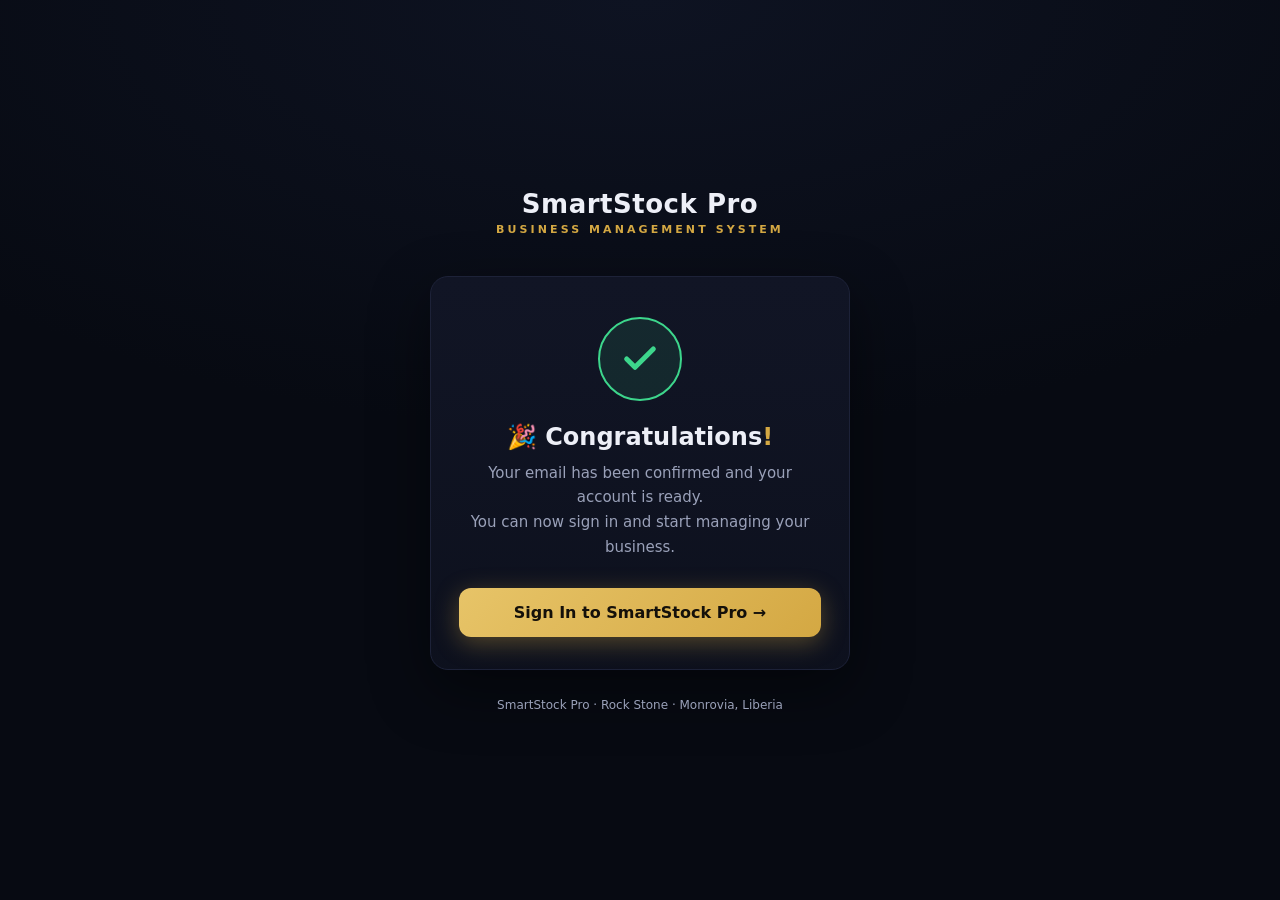
==== confirm.html @ 082626be "Add files via upload" ====
<!DOCTYPE html>
<html lang="en">
<head>
<meta charset="UTF-8">
<meta name="viewport" content="width=device-width, initial-scale=1.0, viewport-fit=cover">
<meta name="theme-color" content="#070A12">
<title>Email Confirmed — SmartStock Pro</title>
<style>
  :root {
    --bg:  #070A12;
    --bg3: #111525;
    --bg5: #1D2238;
    --g:   #D4A843;
    --t1:  #EDEFF7;
    --t2:  #9AA1B9;
    --ok:  #3DD68C;
  }
  * { box-sizing: border-box; margin: 0; padding: 0; }
  html, body {
    height: 100%;
    font-family: system-ui, -apple-system, 'Segoe UI', Roboto, sans-serif;
    background: var(--bg);
    color: var(--t1);
    -webkit-font-smoothing: antialiased;
  }
  body {
    display: flex;
    flex-direction: column;
    align-items: center;
    justify-content: center;
    padding: 24px;
    text-align: center;
    background: radial-gradient(120% 80% at 50% 0%, #0E1322 0%, var(--bg) 60%);
  }
  .brand {
    font-size: 26px;
    font-weight: 700;
    letter-spacing: 0.02em;
    margin-bottom: 4px;
  }
  .brand-sub {
    color: var(--g);
    font-size: 11px;
    font-weight: 600;
    letter-spacing: 0.28em;
    text-transform: uppercase;
    margin-bottom: 40px;
  }
  .card {
    width: 100%;
    max-width: 420px;
    background: linear-gradient(180deg, var(--bg3), rgba(17,21,37,.6));
    border: 1px solid var(--bg5);
    border-radius: 18px;
    padding: 40px 28px 32px;
    box-shadow: 0 20px 60px rgba(0,0,0,.45);
  }
  .check {
    width: 84px; height: 84px;
    margin: 0 auto 22px;
    border-radius: 50%;
    background: rgba(61,214,140,.10);
    border: 2px solid var(--ok);
    display: flex; align-items: center; justify-content: center;
    animation: pop .5s cubic-bezier(.2,1.6,.4,1) both;
  }
  .check svg { width: 40px; height: 40px; stroke: var(--ok); }
  @keyframes pop { from { transform: scale(.4); opacity: 0; } to { transform: scale(1); opacity: 1; } }
  h1 { font-size: 24px; margin-bottom: 10px; }
  h1 .gold { color: var(--g); }
  p.msg { color: var(--t2); font-size: 15px; line-height: 1.65; margin-bottom: 28px; }
  .btn {
    display: block;
    width: 100%;
    padding: 15px 18px;
    border: none;
    border-radius: 12px;
    background: linear-gradient(135deg, #E7C468, var(--g));
    color: #14100A;
    font-size: 16px;
    font-weight: 700;
    text-decoration: none;
    cursor: pointer;
    box-shadow: 0 6px 24px rgba(212,168,67,.35);
  }
  .btn:active { transform: translateY(1px); }
  .foot { margin-top: 28px; color: var(--t2); font-size: 12px; }
  @media (prefers-reduced-motion: reduce) { .check { animation: none; } }
</style>
</head>
<body>

  <div class="brand">SmartStock Pro</div>
  <div class="brand-sub">Business Management System</div>

  <div class="card">
    <div class="check" aria-hidden="true">
      <svg viewBox="0 0 24 24" fill="none" stroke-width="3" stroke-linecap="round" stroke-linejoin="round">
        <polyline points="20 6 9 17 4 12"></polyline>
      </svg>
    </div>
    <h1>🎉 Congratulations<span class="gold">!</span></h1>
    <p class="msg">
      Your email has been confirmed and your account is ready.<br>
      You can now sign in and start managing your business.
    </p>
    <a class="btn" href="index.html">Sign In to SmartStock Pro →</a>
  </div>

  <div class="foot">SmartStock Pro · Rock Stone · Monrovia, Liberia</div>

</body>
</html>
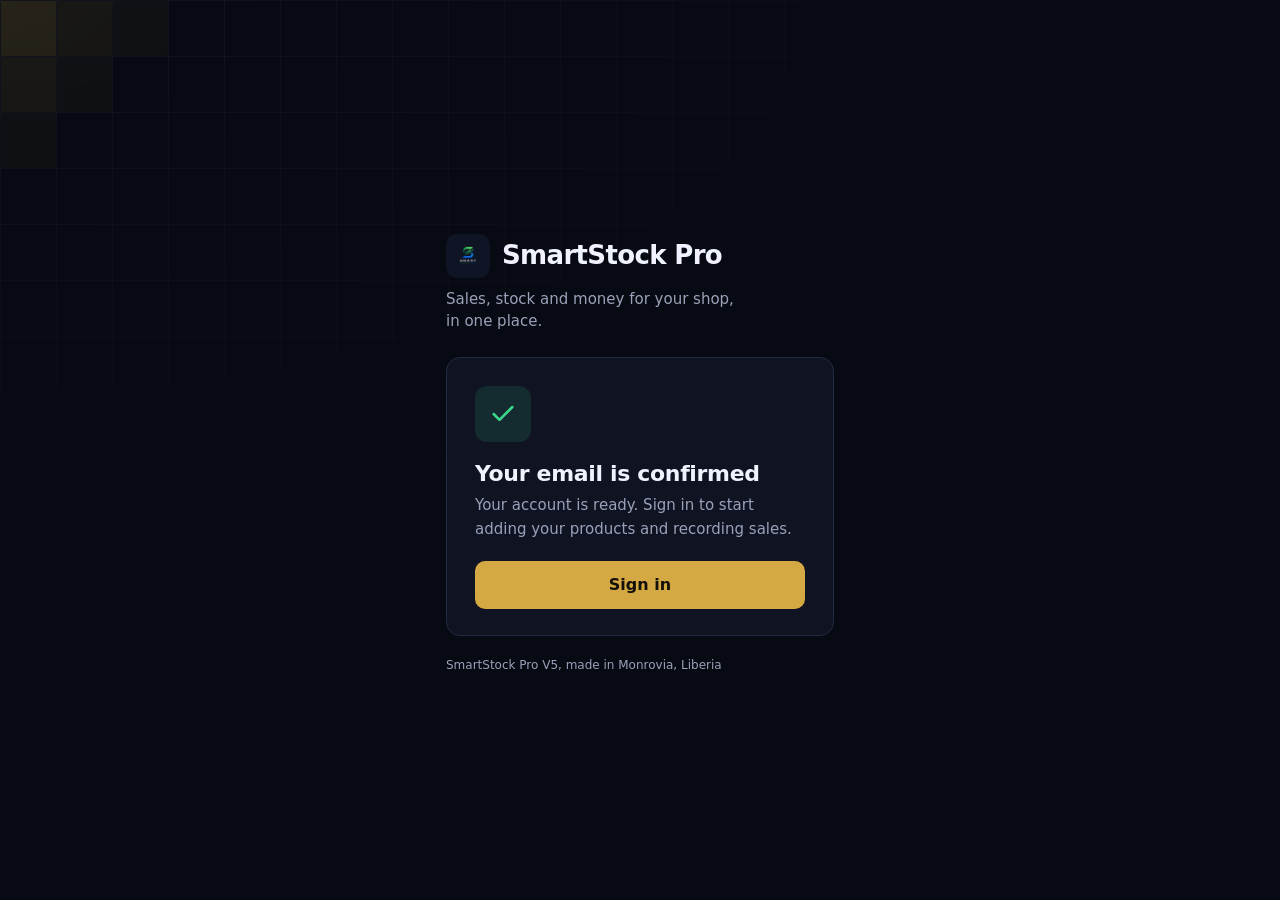
==== commit 8986d459: "Restyle sign-in, sign-up and password pages as one design All screens before the app opens (sign in," ====
--- a/confirm.html
+++ b/confirm.html
@@ -4,110 +4,89 @@
 <meta charset="UTF-8">
 <meta name="viewport" content="width=device-width, initial-scale=1.0, viewport-fit=cover">
 <meta name="theme-color" content="#070A12">
-<title>Email Confirmed — SmartStock Pro</title>
-<style>
-  :root {
-    --bg:  #070A12;
-    --bg3: #111525;
-    --bg5: #1D2238;
-    --g:   #D4A843;
-    --t1:  #EDEFF7;
-    --t2:  #9AA1B9;
-    --ok:  #3DD68C;
+<title>Email confirmed — SmartStock Pro</title>
+<link rel="icon" href="pwa/icon-192.png">
+<link rel="stylesheet" href="assets/css/auth.css">
+</head>
+<body class="auth">
+  <div class="au-floor" aria-hidden="true">
+    <span style="--c:0;--r:0;--o:.16"></span><span style="--c:1;--r:0;--o:.09"></span><span style="--c:2;--r:0;--o:.05"></span>
+    <span style="--c:0;--r:1;--o:.10"></span><span style="--c:1;--r:1;--o:.05"></span><span style="--c:0;--r:2;--o:.05"></span>
+  </div>
+  <main class="au-wrap">
+    <div class="au-brand">
+      <img src="pwa/icon-192.png" alt="" width="44" height="44">
+      <div class="au-name">SmartStock Pro</div>
+    </div>
+    <p class="au-tagline">Sales, stock and money for your shop, in one place.</p>
+
+    <section class="au-panel" id="card-bad" hidden>
+      <div class="au-status wait" aria-hidden="true"><svg viewBox="0 0 24 24" fill="none" stroke="currentColor" stroke-width="1.8" stroke-linecap="round" stroke-linejoin="round"><circle cx="12" cy="12" r="9"/><path d="M12 7v5l3 2"/></svg></div>
+      <h1 class="au-h1">This link has expired</h1>
+      <p class="au-lead" id="bad-msg">The confirmation link has expired or was already used. Enter your email and we'll send a new one.</p>
+      <div class="fg">
+        <label class="fl" for="em">Email</label>
+        <input class="fi" id="em" type="email" autocomplete="email" inputmode="email" placeholder="you@example.com">
+      </div>
+      <div class="au-live" id="note" role="status" aria-live="polite"></div>
+      <button type="button" class="btn-primary" id="send">Send a new link</button>
+      <p class="au-alt">Already confirmed? <a class="au-link" href="index.html">Sign in</a></p>
+    </section>
+
+    <section class="au-panel" id="card-ok">
+      <div class="au-status ok" aria-hidden="true"><svg viewBox="0 0 24 24" fill="none" stroke="currentColor" stroke-width="2.2" stroke-linecap="round" stroke-linejoin="round"><polyline points="20 6 9 17 4 12"/></svg></div>
+      <h1 class="au-h1">Your email is confirmed</h1>
+      <p class="au-lead">Your account is ready. Sign in to start adding your products and recording sales.</p>
+      <a class="btn-primary" href="index.html">Sign in</a>
+    </section>
+
+    <p class="au-foot">SmartStock Pro V5, made in Monrovia, Liberia</p>
+  </main>
+<script>
+// Supabase sends people here after the email link. When the link fails it adds
+// #error=...&error_code=otp_expired (or ?error=...). Show that honestly and offer a new link.
+(function () {
+  var AUTH = 'https://ovbtqkpvhivqnnxojjwu.supabase.co/auth/v1';
+  var ANON = 'eyJhbGciOiJIUzI1NiIsInR5cCI6IkpXVCJ9.eyJpc3MiOiJzdXBhYmFzZSIsInJlZiI6Im92YnRxa3B2aGl2cW5ueG9qand1Iiwicm9sZSI6ImFub24iLCJpYXQiOjE3ODEyMTQ1NDEsImV4cCI6MjA5Njc5MDU0MX0.TZ_B5NBC3uIyqMYs442umeoi3o78CCwTZW6YgHS9efw';
+  var p = new URLSearchParams((location.hash || '').replace(/^#/, '') + '&' + (location.search || '').replace(/^\?/, ''));
+  var err = p.get('error') || p.get('error_code');
+  if (!err) return;
+
+  document.getElementById('card-ok').hidden = true;
+  document.getElementById('card-bad').hidden = false;
+  document.title = 'Link expired — SmartStock Pro';
+  var code = p.get('error_code') || '';
+  if (code && code !== 'otp_expired') {
+    document.getElementById('bad-msg').textContent = 'This confirmation link did not work. Enter your email and we will send a new one.';
   }
-  * { box-sizing: border-box; margin: 0; padding: 0; }
-  html, body {
-    height: 100%;
-    font-family: system-ui, -apple-system, 'Segoe UI', Roboto, sans-serif;
-    background: var(--bg);
-    color: var(--t1);
-    -webkit-font-smoothing: antialiased;
-  }
-  body {
-    display: flex;
-    flex-direction: column;
-    align-items: center;
-    justify-content: center;
-    padding: 24px;
-    text-align: center;
-    background: radial-gradient(120% 80% at 50% 0%, #0E1322 0%, var(--bg) 60%);
-  }
-  .brand {
-    font-size: 26px;
-    font-weight: 700;
-    letter-spacing: 0.02em;
-    margin-bottom: 4px;
-  }
-  .brand-sub {
-    color: var(--g);
-    font-size: 11px;
-    font-weight: 600;
-    letter-spacing: 0.28em;
-    text-transform: uppercase;
-    margin-bottom: 40px;
-  }
-  .card {
-    width: 100%;
-    max-width: 420px;
-    background: linear-gradient(180deg, var(--bg3), rgba(17,21,37,.6));
-    border: 1px solid var(--bg5);
-    border-radius: 18px;
-    padding: 40px 28px 32px;
-    box-shadow: 0 20px 60px rgba(0,0,0,.45);
-  }
-  .check {
-    width: 84px; height: 84px;
-    margin: 0 auto 22px;
-    border-radius: 50%;
-    background: rgba(61,214,140,.10);
-    border: 2px solid var(--ok);
-    display: flex; align-items: center; justify-content: center;
-    animation: pop .5s cubic-bezier(.2,1.6,.4,1) both;
-  }
-  .check svg { width: 40px; height: 40px; stroke: var(--ok); }
-  @keyframes pop { from { transform: scale(.4); opacity: 0; } to { transform: scale(1); opacity: 1; } }
-  h1 { font-size: 24px; margin-bottom: 10px; }
-  h1 .gold { color: var(--g); }
-  p.msg { color: var(--t2); font-size: 15px; line-height: 1.65; margin-bottom: 28px; }
-  .btn {
-    display: block;
-    width: 100%;
-    padding: 15px 18px;
-    border: none;
-    border-radius: 12px;
-    background: linear-gradient(135deg, #E7C468, var(--g));
-    color: #14100A;
-    font-size: 16px;
-    font-weight: 700;
-    text-decoration: none;
-    cursor: pointer;
-    box-shadow: 0 6px 24px rgba(212,168,67,.35);
-  }
-  .btn:active { transform: translateY(1px); }
-  .foot { margin-top: 28px; color: var(--t2); font-size: 12px; }
-  @media (prefers-reduced-motion: reduce) { .check { animation: none; } }
-</style>
-</head>
-<body>
+  // Keep the error out of the address bar so a refresh doesn't repeat it
+  try { history.replaceState(null, '', location.pathname); } catch (e) {}
 
-  <div class="brand">SmartStock Pro</div>
-  <div class="brand-sub">Business Management System</div>
-
-  <div class="card">
-    <div class="check" aria-hidden="true">
-      <svg viewBox="0 0 24 24" fill="none" stroke-width="3" stroke-linecap="round" stroke-linejoin="round">
-        <polyline points="20 6 9 17 4 12"></polyline>
-      </svg>
-    </div>
-    <h1>🎉 Congratulations<span class="gold">!</span></h1>
-    <p class="msg">
-      Your email has been confirmed and your account is ready.<br>
-      You can now sign in and start managing your business.
-    </p>
-    <a class="btn" href="index.html">Sign In to SmartStock Pro →</a>
-  </div>
-
-  <div class="foot">SmartStock Pro · Rock Stone · Monrovia, Liberia</div>
+  var btn = document.getElementById('send'), note = document.getElementById('note'), em = document.getElementById('em');
+  var until = 0;
+  function say(t, ok) { note.textContent = t; note.className = 'au-live ' + (ok ? 'ok' : 'err'); }
+  btn.onclick = function () {
+    var email = (em.value || '').trim().toLowerCase();
+    if (email.indexOf('@') < 1) { say('Enter the email you signed up with.', false); em.focus(); return; }
+    var wait = Math.ceil((until - Date.now()) / 1000);
+    if (wait > 0) { say('Please wait ' + wait + 's before sending again.', false); return; }
+    btn.disabled = true; btn.textContent = 'Sending…';
+    fetch(AUTH + '/resend', {
+      method: 'POST',
+      headers: { 'Content-Type': 'application/json', apikey: ANON },
+      body: JSON.stringify({ type: 'signup', email: email, options: { emailRedirectTo: location.origin + location.pathname } }),
+    }).then(function (r) {
+      btn.disabled = false; btn.textContent = 'Send a new link';
+      if (r.ok) { until = Date.now() + 60000; say('New link sent to ' + email + '. Check your inbox and Spam.', true); }
+      else if (r.status === 429) { until = Date.now() + 60000; say('Too many emails. Please wait a minute and try again.', false); }
+      else say('We could not send the email right now. Please try again in a few minutes.', false);
+    }, function () {
+      btn.disabled = false; btn.textContent = 'Send a new link';
+      say('No connection. Try again when you are online.', false);
+    });
+  };
+})();
+</script>
 
 </body>
 </html>
--- a/assets/css/auth.css
+++ b/assets/css/auth.css
@@ -0,0 +1,237 @@
+/* ===== auth.css =====
+   One look for every screen before the app opens: sign in, new business,
+   join a team, check your email, awaiting approval (index.html) and the
+   standalone forgot.html, reset.html and confirm.html.
+
+   The one decorative idea is the tiled floor behind the form: grout lines with
+   a few gold tiles laid in the top corner, like stock on a shelf. It is pure
+   CSS, so it costs nothing on a slow connection and works offline. Everything
+   else stays quiet: flat colours, left-aligned text, no glow, no gradients.
+
+   Every rule is scoped to .auth so it never touches the app itself. */
+
+.auth {
+  --au-night:  #070A12;   /* page, same as the app background */
+  --au-panel:  #0F1322;   /* form panel */
+  --au-field:  #0A0E18;   /* inputs, tab track */
+  --au-line:   #232A45;   /* borders */
+  --au-grout:  rgba(255,255,255,.045);
+  --au-gold:   #D4A843;   /* brand gold, same as the app */
+  --au-gold-h: #E2B954;   /* gold on hover */
+  --au-on-gold:#14100A;
+  --au-ink:    #F0F3FF;
+  --au-ink2:   #C9CEE0;   /* labels */
+  --au-mute:   #9AA1B9;   /* hints, secondary text */
+  --au-ok:     #3DD68C;
+  --au-err:    #FF7A8A;
+  --au-wait:   #FFB547;
+  --au-tile:   56px;      /* floor tile size */
+
+  font-family: -apple-system, BlinkMacSystemFont, 'Segoe UI', Roboto, system-ui, sans-serif;
+  color: var(--au-ink);
+  background-color: var(--au-night);
+  -webkit-font-smoothing: antialiased;
+  line-height: 1.5;
+}
+.auth *, .auth *::before, .auth *::after { box-sizing: border-box; }
+.auth [hidden] { display: none !important; }
+
+/* Standalone pages (forgot / reset / confirm) put .auth on <body> */
+html:has(body.auth) { height: 100%; background: #070A12; }
+body.auth { margin: 0; min-height: 100%; }
+
+/* ── The tiled floor ──────────────────────────────────────────── */
+.au-floor {
+  position: fixed; inset: 0; z-index: 0; pointer-events: none;
+  background-image:
+    linear-gradient(var(--au-grout) 1px, transparent 1px),
+    linear-gradient(90deg, var(--au-grout) 1px, transparent 1px);
+  background-size: var(--au-tile) var(--au-tile);
+  -webkit-mask-image: radial-gradient(130% 90% at 0% 0%, #000 0%, rgba(0,0,0,.35) 45%, transparent 80%);
+          mask-image: radial-gradient(130% 90% at 0% 0%, #000 0%, rgba(0,0,0,.35) 45%, transparent 80%);
+}
+/* Laid tiles: each span sits exactly inside one grid cell (column --c, row --r) */
+.au-floor span {
+  position: absolute;
+  left: calc(var(--c) * var(--au-tile) + 1px);
+  top:  calc(var(--r) * var(--au-tile) + 1px);
+  width:  calc(var(--au-tile) - 1px);
+  height: calc(var(--au-tile) - 1px);
+  background: var(--au-gold);
+  opacity: var(--o, .12);
+}
+
+/* ── Page frame ───────────────────────────────────────────────── */
+.au-scroll {               /* index.html: the sign-in screen is a fixed overlay */
+  position: absolute; inset: 0; overflow-y: auto;
+  -webkit-overflow-scrolling: touch;
+}
+.au-wrap {
+  position: relative; z-index: 1;
+  width: 100%; max-width: 420px;
+  min-height: 100vh; min-height: 100dvh;
+  margin: 0 auto;
+  padding: max(32px, env(safe-area-inset-top)) 16px max(24px, env(safe-area-inset-bottom));
+  display: flex; flex-direction: column; justify-content: center;
+}
+
+.au-brand { display: flex; align-items: center; gap: 12px; margin-bottom: 10px; }
+.au-brand img { width: 44px; height: 44px; border-radius: 10px; flex-shrink: 0; display: block; }
+.au-name { font-size: 26px; font-weight: 800; letter-spacing: -.025em; line-height: 1.1; }
+.au-tagline { margin: 0 0 24px; font-size: 15px; color: var(--au-mute); max-width: 32ch; }
+
+.au-panel {
+  background: var(--au-panel);
+  border: 1px solid var(--au-line);
+  border-radius: 14px;
+  padding: 24px 20px;
+}
+@media (min-width: 480px) { .au-panel { padding: 28px 28px 26px; } }
+
+.au-foot { margin: 20px 0 0; font-size: 12px; color: var(--au-mute); }
+
+/* ── Headings and text inside the panel ───────────────────────── */
+.au-h1 { margin: 0 0 6px; font-size: 22px; font-weight: 750; letter-spacing: -.015em; line-height: 1.25; }
+.au-lead { margin: 0 0 20px; font-size: 15px; color: var(--au-mute); line-height: 1.6; }
+.au-lead strong { color: var(--au-ink); font-weight: 600; }
+.au-hint { margin: 6px 0 0; font-size: 13px; color: var(--au-mute); line-height: 1.45; }
+
+/* A note that explains a choice (owner / joining a team) */
+.au-note {
+  margin: 0 0 18px; padding: 10px 12px;
+  border-left: 3px solid var(--au-gold);
+  background: rgba(212,168,67,.07);
+  border-radius: 0 8px 8px 0;
+  font-size: 14px; color: var(--au-ink2); line-height: 1.5;
+}
+
+/* Status screens: a single coloured tile, echoing the floor */
+.au-status {
+  width: 56px; height: 56px; margin-bottom: 18px;
+  display: flex; align-items: center; justify-content: center;
+  border-radius: 12px;
+  background: rgba(212,168,67,.12); color: var(--au-gold);
+}
+.au-status svg { width: 28px; height: 28px; }
+.au-status.ok   { background: rgba(61,214,140,.12);  color: var(--au-ok); }
+.au-status.wait { background: rgba(255,181,71,.12);  color: var(--au-wait); }
+
+/* ── Tabs: Sign in / New business / Join a team ───────────────── */
+.au-tabs {
+  display: grid; grid-template-columns: repeat(3, 1fr); gap: 4px;
+  margin: 0 0 22px; padding: 4px;
+  background: var(--au-field);
+  border: 1px solid var(--au-line);
+  border-radius: 10px;
+}
+.au-tab {
+  min-height: 40px; padding: 8px 4px;
+  border: 0; border-radius: 7px;
+  background: transparent; color: var(--au-mute);
+  font: inherit; font-size: 13px; font-weight: 600; line-height: 1.2;
+  cursor: pointer;
+}
+.au-tab:hover { color: var(--au-ink); }
+.au-tab[aria-selected="true"] { background: var(--au-gold); color: var(--au-on-gold); }
+
+/* ── Form controls (same class names the app uses, restyled here) ── */
+.auth .fg { margin: 0 0 16px; }
+.auth .fl {
+  display: block; margin: 0 0 6px;
+  font-size: 13px; font-weight: 600; color: var(--au-ink2);
+  text-transform: none; letter-spacing: 0;
+}
+.auth .fl-row { display: flex; justify-content: space-between; align-items: baseline; gap: 12px; margin-bottom: 6px; }
+.auth .fl-row .fl { margin: 0; }
+.auth .fi {
+  display: block; width: 100%;
+  padding: 13px 14px;
+  font: inherit; font-size: 16px;   /* 16px stops iPhones zooming into the field */
+  color: var(--au-ink);
+  background: var(--au-field);
+  border: 1px solid var(--au-line);
+  border-radius: 10px;
+  -webkit-appearance: none; appearance: none;
+  transition: border-color .15s, box-shadow .15s;
+}
+.auth .fi::placeholder { color: #5D6683; }
+.auth .fi:focus { outline: none; border-color: var(--au-gold); box-shadow: 0 0 0 3px rgba(212,168,67,.2); background: var(--au-field); }
+
+.auth .pw-wrap { position: relative; }
+.auth .pw-wrap .fi { padding-right: 52px; }
+.auth .pw-eye {
+  position: absolute; right: 4px; top: 50%; transform: translateY(-50%);
+  width: 44px; height: 44px;
+  display: flex; align-items: center; justify-content: center;
+  border: 0; border-radius: 8px; background: transparent;
+  color: var(--au-mute); cursor: pointer; padding: 0; font-size: 0;
+}
+.auth .pw-eye svg { width: 20px; height: 20px; }
+.auth .pw-eye:hover, .auth .pw-eye[aria-pressed="true"] { color: var(--au-gold); }
+
+.auth .au-link {
+  color: var(--au-gold); font-size: 14px; font-weight: 600;
+  text-decoration: none; background: none; border: 0; padding: 0; font-family: inherit; cursor: pointer;
+}
+.auth .au-link:hover { text-decoration: underline; text-underline-offset: 3px; }
+.auth .fl-row .au-link { font-size: 13px; padding: 8px 0; margin: -8px 0; }   /* bigger tap area */
+
+.auth .btn-primary, .auth .btn-ghost {
+  display: flex; align-items: center; justify-content: center; gap: 8px;
+  width: 100%; min-height: 48px; padding: 12px 18px;
+  border-radius: 10px;
+  font: inherit; font-size: 16px; font-weight: 700; letter-spacing: 0;
+  text-decoration: none; cursor: pointer;
+  transition: background-color .15s, border-color .15s, color .15s;
+}
+.auth .btn-primary {
+  margin-top: 6px;
+  background: var(--au-gold); color: var(--au-on-gold);
+  border: 0; box-shadow: none;
+}
+.auth .btn-primary::after { content: none; }
+.auth .btn-primary:hover { background: var(--au-gold-h); }
+.auth .btn-primary:active { transform: translateY(1px); box-shadow: none; }
+.auth .btn-primary:disabled { opacity: .55; cursor: progress; transform: none; }
+.auth .btn-ghost {
+  background: transparent; color: var(--au-ink2);
+  border: 1px solid var(--au-line); font-weight: 600;
+}
+.auth .btn-ghost:hover { border-color: var(--au-gold); color: var(--au-gold); }
+.auth .btn-ghost:disabled { opacity: .55; cursor: progress; }
+.auth .btn-sm { width: auto; min-height: 40px; padding: 8px 14px; font-size: 14px; }
+.auth .au-stack > * + * { margin-top: 10px; }
+.auth .au-alt { margin: 16px 0 0; font-size: 14px; color: var(--au-mute); text-align: center; }
+
+/* Keyboard focus, clearly visible on every control */
+.auth :is(a, button, .fi):focus-visible { outline: 2px solid var(--au-gold); outline-offset: 2px; }
+.auth .fi:focus-visible { outline: none; }
+
+/* ── Messages ─────────────────────────────────────────────────── */
+.auth .form-err, .auth .msg.err {
+  display: block; margin: 0 0 16px; padding: 11px 13px;
+  font-size: 14px; font-weight: 500; line-height: 1.5;
+  color: var(--au-err);
+  background: rgba(255,122,138,.08);
+  border: 1px solid rgba(255,122,138,.3);
+  border-radius: 8px;
+}
+.auth .form-err a, .auth .msg a { color: var(--au-gold); font-weight: 600; }
+.auth .form-err .btn-ghost { width: auto; min-height: 40px; font-size: 14px; }
+.auth .msg { display: none; }
+.auth .msg.ok {
+  display: block; margin: 0 0 16px; padding: 11px 13px;
+  font-size: 14px; line-height: 1.5;
+  color: var(--au-ok);
+  background: rgba(61,214,140,.08);
+  border: 1px solid rgba(61,214,140,.3);
+  border-radius: 8px;
+}
+.auth .au-live { min-height: 20px; margin: 0 0 12px; font-size: 14px; color: var(--au-mute); }
+.auth .au-live:empty { min-height: 0; margin: 0; }
+.auth .au-live.ok  { color: var(--au-ok); }
+.auth .au-live.err { color: var(--au-err); }
+
+@media (prefers-reduced-motion: reduce) {
+  .auth *, .auth *::before, .auth *::after { transition: none !important; }
+}
